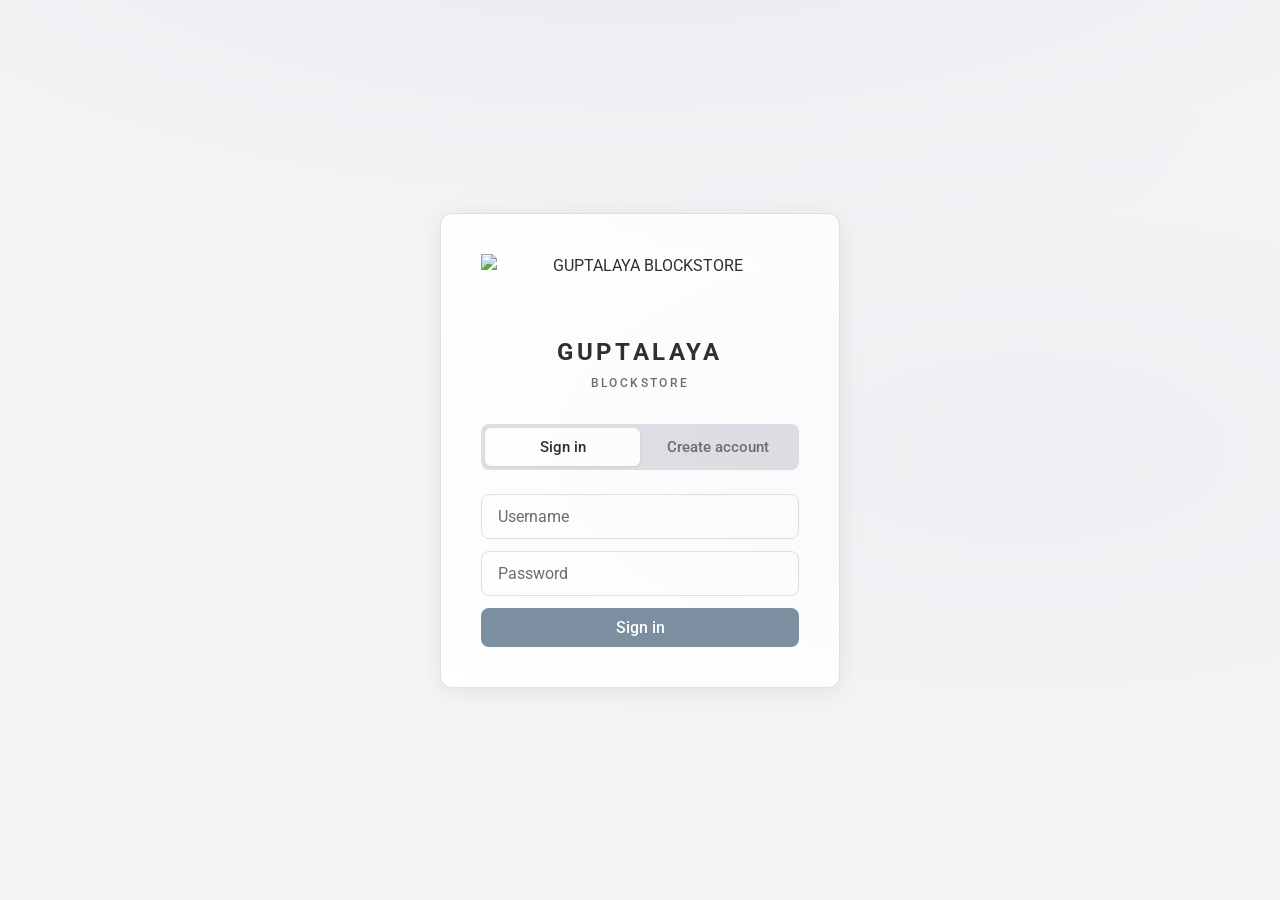
==== frontend/index.html @ d7b65a3e "Added frontend UI, logging system, AI module updates and backend integration" ====
<!DOCTYPE html>
<html lang="en">
<head>
  <meta charset="UTF-8">
  <meta name="viewport" content="width=device-width, initial-scale=1.0">
  <title>GUPTALAYA | BLOCKSTORE</title>
  <link rel="icon" type="image/png" href="assets/guptalaya-logo.png">
  <link rel="stylesheet" href="style.css">
  <link rel="preconnect" href="https://fonts.googleapis.com">
  <link rel="preconnect" href="https://fonts.gstatic.com" crossorigin>
  <link href="https://fonts.googleapis.com/css2?family=Roboto:wght@400;500;600;700&display=swap" rel="stylesheet">
</head>
<body>
  <div class="app">
    <!-- Login / Register Screen -->
    <div id="authScreen" class="auth-screen">
      <div class="auth-container">
        <div class="auth-brand">
          <img src="assets/guptalaya-logo.png" alt="GUPTALAYA BLOCKSTORE" class="auth-logo-img">
          <h1>GUPTALAYA</h1>
          <p class="auth-tagline">BLOCKSTORE</p>
        </div>
        <div class="auth-tabs">
          <button class="auth-tab active" data-tab="login">Sign in</button>
          <button class="auth-tab" data-tab="register">Create account</button>
        </div>
        <form id="loginForm" class="auth-form">
          <input type="text" id="loginUsername" placeholder="Username" required autocomplete="username">
          <input type="password" id="loginPassword" placeholder="Password" required autocomplete="current-password">
          <p id="authError" class="auth-error hidden"></p>
          <button type="submit" class="btn btn-primary btn-block">Sign in</button>
        </form>
        <form id="registerForm" class="auth-form hidden">
          <input type="text" id="registerUsername" placeholder="Username" required minlength="3" autocomplete="username">
          <input type="password" id="registerPassword" placeholder="Password" required minlength="6" autocomplete="new-password">
          <p id="authErrorReg" class="auth-error hidden"></p>
          <button type="submit" class="btn btn-primary btn-block">Create account</button>
        </form>
      </div>
      <div class="auth-bg"></div>
    </div>

    <!-- Main App (after login) -->
    <div id="appScreen" class="app-screen hidden">
      <header class="header">
        <div class="logo">
          <img src="assets/guptalaya-logo.png" alt="GUPTALAYA" class="logo-img">
          <div class="logo-text">
            <h1>GUPTALAYA</h1>
            <span class="logo-tagline">BLOCKSTORE</span>
          </div>
          <span class="health-badge" id="healthBadge" title="Checking...">
            <span class="health-dot"></span>
            <span class="health-text">Checking</span>
          </span>
        </div>
        <nav class="nav">
          <button class="nav-btn active" data-view="home">Home</button>
          <button class="nav-btn" data-view="upload">Upload</button>
          <button class="nav-btn" data-view="files">My Files</button>
          <div class="user-menu-wrap">
            <button type="button" class="user-trigger" id="userTrigger" title="Account">
              <span class="user-trigger-name" id="userBadge"></span>
              <span class="user-trigger-chevron">▼</span>
            </button>
            <div class="user-panel hidden" id="userPanel">
              <div class="user-panel-header">
                <h4>Account</h4>
              </div>
              <div class="user-panel-details">
                <p><strong>Username:</strong> <span id="userDetailName"></span></p>
                <p><strong>Member since:</strong> <span id="userDetailJoined"></span></p>
              </div>
              <div class="user-panel-section">
                <h5>Activity</h5>
                <p class="user-activity"><span id="userLastActive">—</span></p>
              </div>
              <div class="user-panel-actions">
                <button type="button" class="btn btn-secondary btn-sm btn-block" id="helpBtn">Help</button>
                <button type="button" class="btn btn-ghost btn-sm btn-block" id="logoutBtn">Logout</button>
              </div>
            </div>
          </div>
        </nav>
      </header>

      <main class="main">
        <section id="view-home" class="view active">
          <div class="hero">
            <h2>Your files, encrypted & secure</h2>
            <p>AI-powered risk analysis for every upload. Store and retrieve files with confidence.</p>
          </div>
          <div class="quick-actions">
            <a href="#" class="card" data-view="upload">
              <span class="card-icon">↑</span>
              <h3>Upload</h3>
              <p>Encrypt and store files in the cloud</p>
            </a>
            <a href="#" class="card" data-view="files">
              <span class="card-icon">◇</span>
              <h3>My Files</h3>
              <p>View and download your files</p>
            </a>
          </div>
          <div class="recent-files">
            <h3>Recent uploads</h3>
            <div id="recentFilesList" class="file-list"></div>
          </div>
        </section>

        <section id="view-upload" class="view">
          <div class="panel">
            <h2>Upload File</h2>
            <p class="subtitle">Files are encrypted and analyzed by AI for risk detection.</p>
            <div class="upload-zone" id="uploadZone">
              <input type="file" id="fileInput" hidden>
              <span class="upload-icon">📁</span>
              <p>Drop a file here or <button type="button" class="link-btn" onclick="document.getElementById('fileInput').click()">browse</button></p>
            </div>
            <button class="btn btn-primary" id="uploadBtn" disabled>Upload</button>
            <div id="uploadResult" class="result-box hidden"></div>
          </div>
        </section>

        <section id="view-files" class="view">
          <div class="panel">
            <h2>My Files</h2>
            <p class="subtitle">Your uploaded files. Click Download to retrieve.</p>
            <div id="filesList" class="file-list detailed"></div>
            <div id="noFiles" class="empty-state hidden">
              <p>No files yet. <a href="#" class="link-btn" data-view="upload">Upload your first file</a></p>
            </div>
          </div>
        </section>
      </main>

      <footer class="footer">
        <p>GUPTALAYA BLOCKSTORE · Encrypted · AI Risk Analysis</p>
      </footer>
    </div>
  </div>

  <script src="app.js"></script>
</body>
</html>
---- frontend/style.css ----
/* GUPTALAYA BLOCKSTORE - Light Theme */
:root {
  --bg: #f5f5f7;
  --bg-elevated: #ffffff;
  --bg-card: #ffffff;
  --border: #e0e0e5;
  --text: #2d2d2d;
  --text-muted: #6b6b73;
  --accent: #7b8fa1;
  --accent-hover: #6b7f91;
  --accent-light: #8fa3b5;
  --text-bright: #2d2d2d;
  --success: #2d8a4e;
  --danger: #c53929;
  --radius: 12px;
  --radius-sm: 8px;
  --font-sans: "Roboto", system-ui, sans-serif;
}

* {
  box-sizing: border-box;
}

body {
  margin: 0;
  font-family: var(--font-sans);
  background: var(--bg);
  color: var(--text);
  min-height: 100vh;
  line-height: 1.5;
}

.app {
  min-height: 100vh;
}

/* --- Auth Screen --- */
.auth-screen {
  min-height: 100vh;
  display: flex;
  align-items: center;
  justify-content: center;
  padding: 24px;
  position: relative;
  overflow: hidden;
}

.auth-bg {
  position: absolute;
  inset: 0;
  background: radial-gradient(ellipse 80% 50% at 50% -20%, rgba(123, 143, 161, 0.12), transparent),
    radial-gradient(ellipse 60% 40% at 80% 50%, rgba(123, 143, 161, 0.06), transparent);
  pointer-events: none;
}

.auth-container {
  position: relative;
  background: var(--bg-elevated);
  border: 1px solid var(--border);
  border-radius: var(--radius);
  padding: 40px;
  width: 100%;
  max-width: 400px;
  box-shadow: 0 4px 24px rgba(0, 0, 0, 0.08);
}

.auth-brand {
  text-align: center;
  margin-bottom: 32px;
}

.auth-logo-img {
  display: block;
  height: 64px;
  width: auto;
  margin: 0 auto 16px;
  object-fit: contain;
}

.auth-brand h1 {
  font-family: var(--font-sans);
  font-size: 1.5rem;
  font-weight: 700;
  letter-spacing: 0.15em;
  text-transform: uppercase;
  color: var(--text);
  margin: 0;
}

.auth-tagline {
  font-family: var(--font-sans);
  font-size: 0.75rem;
  font-weight: 500;
  letter-spacing: 0.2em;
  text-transform: uppercase;
  color: var(--text-muted);
  margin: 4px 0 0;
}

.auth-tabs {
  display: flex;
  gap: 0;
  margin-bottom: 24px;
  background: var(--border);
  border-radius: var(--radius-sm);
  padding: 4px;
}

.auth-tab {
  flex: 1;
  padding: 10px 16px;
  border: none;
  background: transparent;
  color: var(--text-muted);
  font-family: inherit;
  font-size: 0.95rem;
  font-weight: 500;
  cursor: pointer;
  border-radius: 6px;
  transition: all 0.2s;
}

.auth-tab:hover {
  color: var(--text);
}

.auth-tab.active {
  background: var(--bg-elevated);
  color: var(--text);
  box-shadow: 0 1px 3px rgba(0, 0, 0, 0.06);
}

.auth-form input {
  width: 100%;
  padding: 12px 16px;
  margin-bottom: 12px;
  background: var(--bg-elevated);
  border: 1px solid var(--border);
  border-radius: var(--radius-sm);
  color: var(--text);
  font-family: inherit;
  font-size: 1rem;
}

.auth-form input::placeholder {
  color: var(--text-muted);
}

.auth-form input:focus {
  outline: none;
  border-color: var(--accent-outline);
}

.auth-error {
  color: var(--danger);
  font-size: 0.875rem;
  margin: 0 0 12px;
}

/* --- Buttons --- */
.btn {
  padding: 10px 20px;
  border: none;
  border-radius: var(--radius-sm);
  font-family: inherit;
  font-size: 1rem;
  font-weight: 500;
  cursor: pointer;
  transition: all 0.2s;
}

.btn-primary {
  background: var(--accent);
  color: #fff;
}

.btn-primary:hover:not(:disabled) {
  background: var(--accent-hover);
}

.btn-primary:disabled {
  opacity: 0.5;
  cursor: not-allowed;
}

.btn-secondary {
  background: var(--bg-elevated);
  color: var(--text);
  border: 1px solid var(--border);
}

.btn-secondary:hover:not(:disabled) {
  background: var(--border);
}

.btn-ghost {
  background: transparent;
  color: var(--text-muted);
}

.btn-ghost:hover {
  color: var(--text);
}

.btn-sm {
  padding: 6px 12px;
  font-size: 0.875rem;
}

.btn-block {
  width: 100%;
}

/* --- App Screen --- */
.hidden {
  display: none !important;
}

.app-screen {
  min-height: 100vh;
  display: flex;
  flex-direction: column;
}

.header {
  display: flex;
  align-items: center;
  justify-content: space-between;
  padding: 16px 24px;
  background: var(--bg-elevated);
  border-bottom: 1px solid var(--border);
  box-shadow: 0 1px 0 rgba(0, 0, 0, 0.05);
}

.logo {
  display: flex;
  align-items: center;
  gap: 12px;
}

.logo-img {
  height: 36px;
  width: auto;
  object-fit: contain;
}

.logo-text {
  display: flex;
  flex-direction: column;
  gap: 0;
}

.logo-text h1 {
  font-family: var(--font-sans);
  font-size: 1.1rem;
  font-weight: 700;
  letter-spacing: 0.1em;
  text-transform: uppercase;
  color: var(--text);
  margin: 0;
  line-height: 1.2;
}

.logo-tagline {
  font-size: 0.7rem;
  font-weight: 500;
  letter-spacing: 0.15em;
  text-transform: uppercase;
  color: var(--text-muted);
}

.health-badge {
  display: flex;
  align-items: center;
  gap: 6px;
  padding: 4px 10px;
  background: var(--bg);
  border: 1px solid var(--border);
  border-radius: 20px;
  font-size: 0.8rem;
  margin-left: 12px;
}

.health-badge .health-dot {
  width: 6px;
  height: 6px;
  border-radius: 50%;
  background: var(--text-muted);
}

.health-badge .health-text {
  color: var(--text-muted);
}

.health-badge.up .health-dot {
  background: var(--success);
}

.health-badge.down .health-dot {
  background: var(--danger);
}

.nav {
  display: flex;
  align-items: center;
  gap: 16px;
}

.nav-btn {
  padding: 8px 16px;
  background: transparent;
  border: none;
  color: var(--text-muted);
  font-family: inherit;
  font-size: 0.95rem;
  font-weight: 500;
  cursor: pointer;
  border-radius: var(--radius-sm);
  transition: all 0.2s;
}

.nav-btn:hover {
  color: var(--text);
}

.nav-btn.active {
  background: var(--bg);
  color: var(--text);
}

.user-menu-wrap {
  position: relative;
}

.user-trigger {
  display: flex;
  align-items: center;
  gap: 6px;
  padding: 6px 12px;
  background: var(--bg);
  border: 1px solid var(--border);
  border-radius: var(--radius-sm);
  font-family: inherit;
  font-size: 0.875rem;
  font-weight: 500;
  color: var(--text);
  cursor: pointer;
  transition: all 0.2s;
}

.user-trigger:hover {
  border-color: var(--accent);
  background: var(--bg-elevated);
}

.user-trigger-name {
  max-width: 120px;
  overflow: hidden;
  text-overflow: ellipsis;
  white-space: nowrap;
}

.user-trigger-chevron {
  font-size: 0.6rem;
  color: var(--text-muted);
  transition: transform 0.2s;
}

.user-menu-wrap.open .user-trigger-chevron {
  transform: rotate(180deg);
}

.user-panel {
  position: absolute;
  top: calc(100% + 8px);
  right: 0;
  min-width: 260px;
  background: var(--bg-elevated);
  border: 1px solid var(--border);
  border-radius: var(--radius);
  box-shadow: 0 8px 24px rgba(0, 0, 0, 0.12);
  z-index: 100;
  overflow: hidden;
}

.user-panel-header {
  padding: 12px 16px;
  border-bottom: 1px solid var(--border);
}

.user-panel-header h4 {
  margin: 0;
  font-size: 0.9rem;
  font-weight: 600;
}

.user-panel-details {
  padding: 12px 16px;
  border-bottom: 1px solid var(--border);
}

.user-panel-details p {
  margin: 0 0 6px;
  font-size: 0.85rem;
  color: var(--text-muted);
}

.user-panel-details p:last-child {
  margin-bottom: 0;
}

.user-panel-section {
  padding: 12px 16px;
  border-bottom: 1px solid var(--border);
}

.user-panel-section h5 {
  margin: 0 0 8px;
  font-size: 0.8rem;
  font-weight: 600;
  text-transform: uppercase;
  letter-spacing: 0.05em;
  color: var(--text-muted);
}

.user-activity {
  margin: 0;
  font-size: 0.85rem;
  color: var(--text);
}

.user-panel-actions {
  padding: 12px 16px;
  display: flex;
  flex-direction: column;
  gap: 8px;
}

/* --- Main --- */
.main {
  flex: 1;
  padding: 32px 24px;
  max-width: 900px;
  margin: 0 auto;
  width: 100%;
}

.view {
  display: none;
}

.view.active {
  display: block;
}

.hero {
  text-align: center;
  margin-bottom: 40px;
}

.hero h2 {
  font-family: var(--font-sans);
  font-size: 1.75rem;
  font-weight: 700;
  letter-spacing: 0.02em;
  margin: 0 0 12px;
}

.hero p {
  color: var(--text-muted);
  margin: 0;
}

.quick-actions {
  display: grid;
  grid-template-columns: repeat(auto-fit, minmax(200px, 1fr));
  gap: 20px;
  margin-bottom: 40px;
}

.card {
  display: block;
  padding: 24px;
  background: var(--bg-elevated);
  border: 1px solid var(--border);
  border-radius: var(--radius);
  text-decoration: none;
  color: inherit;
  transition: all 0.2s;
  box-shadow: 0 1px 3px rgba(0, 0, 0, 0.04);
}

.card:hover {
  border-color: var(--accent);
  transform: translateY(-2px);
}

.card-icon {
  display: block;
  font-size: 2rem;
  margin-bottom: 12px;
  color: var(--accent-light);
}

.card h3 {
  font-size: 1.1rem;
  margin: 0 0 8px;
}

.card p {
  color: var(--text-muted);
  font-size: 0.9rem;
  margin: 0;
}

/* --- File List --- */
.recent-files h3,
.panel h2 {
  font-size: 1.1rem;
  margin: 0 0 16px;
}

.subtitle {
  color: var(--text-muted);
  font-size: 0.95rem;
  margin: 0 0 20px;
}

.file-list {
  display: flex;
  flex-direction: column;
  gap: 12px;
}

.file-list.detailed {
  gap: 16px;
}

.file-item {
  display: flex;
  align-items: center;
  gap: 12px;
  padding: 12px 16px;
  background: var(--bg-elevated);
  border: 1px solid var(--border);
  border-radius: var(--radius-sm);
  flex-wrap: wrap;
}

.file-item .file-name {
  flex: 1;
  min-width: 0;
}

.file-item .file-date {
  color: var(--text-muted);
  font-size: 0.85rem;
}

.file-card {
  background: var(--bg-elevated);
  border: 1px solid var(--border);
  border-radius: var(--radius);
  overflow: hidden;
  box-shadow: 0 1px 3px rgba(0, 0, 0, 0.04);
}

.file-card-header {
  display: flex;
  align-items: center;
  justify-content: space-between;
  padding: 16px;
  gap: 12px;
}

.file-card-body {
  padding: 0 16px 16px;
}

.file-card-body p {
  color: var(--text-muted);
  font-size: 0.9rem;
  margin: 0 0 12px;
}

.file-card-actions {
  display: flex;
  gap: 8px;
}

.risk-badge {
  padding: 4px 10px;
  border-radius: 20px;
  font-size: 0.8rem;
  font-weight: 600;
}

.risk-low {
  background: rgba(45, 138, 78, 0.15);
  color: var(--success);
}

.risk-high {
  background: rgba(197, 57, 41, 0.15);
  color: var(--danger);
}

.empty-hint {
  color: var(--text-muted);
  font-size: 0.95rem;
}

/* --- Upload --- */
.panel {
  max-width: 500px;
}

.upload-zone {
  border: 2px dashed var(--border);
  border-radius: var(--radius);
  padding: 40px;
  text-align: center;
  margin-bottom: 20px;
  transition: all 0.2s;
  background: var(--bg);
}

.upload-zone:hover,
.upload-zone.drag-over {
  border-color: var(--accent);
  background: rgba(123, 143, 161, 0.08);
}

.upload-zone.has-file {
  border-color: var(--success);
  background: rgba(45, 138, 78, 0.08);
}

.upload-icon {
  display: block;
  font-size: 3rem;
  margin-bottom: 12px;
}

.upload-zone p {
  color: var(--text-muted);
  margin: 0;
}

.link-btn {
  background: none;
  border: none;
  color: var(--accent-light);
  font-family: inherit;
  font-size: inherit;
  cursor: pointer;
  text-decoration: underline;
}

.link-btn:hover {
  color: var(--accent-hover);
}

/* --- Result Box --- */
.result-box {
  margin-top: 20px;
  padding: 20px;
  border-radius: var(--radius-sm);
}

.result-success {
  background: rgba(45, 138, 78, 0.1);
  border: 1px solid rgba(45, 138, 78, 0.25);
  border-radius: var(--radius-sm);
}

.result-success h4 {
  margin: 0 0 12px;
  color: var(--success);
}

.result-success p {
  margin: 0 0 8px;
  font-size: 0.95rem;
}

.result-success .hint {
  color: var(--text-muted);
  font-size: 0.85rem;
  margin-top: 12px;
}

.result-error {
  background: rgba(197, 57, 41, 0.1);
  border: 1px solid rgba(197, 57, 41, 0.25);
  border-radius: var(--radius-sm);
}

.result-error h4 {
  margin: 0 0 8px;
  color: var(--danger);
}

.result-error p {
  margin: 0;
  font-size: 0.95rem;
}

/* --- Empty State --- */
.empty-state {
  text-align: center;
  padding: 48px 24px;
  color: var(--text-muted);
}

.empty-state p {
  margin: 0;
}

/* --- Footer --- */
.footer {
  padding: 16px 24px;
  text-align: center;
  color: var(--text-muted);
  font-size: 0.85rem;
  border-top: 1px solid var(--border);
  background: var(--bg-elevated);
}
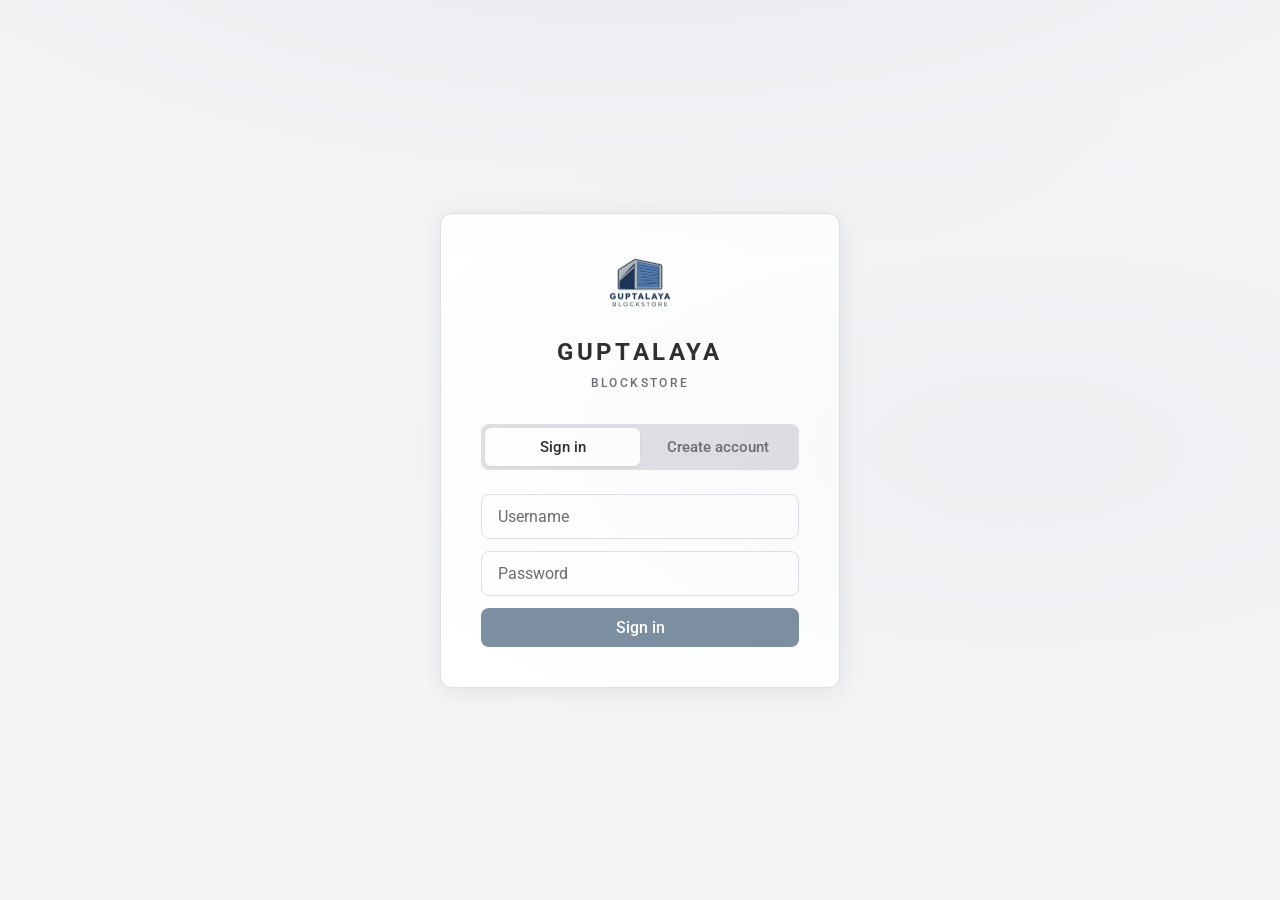
==== commit 4b10cbb0: "removed the not working functions" ====
--- a/frontend/index.html
+++ b/frontend/index.html
@@ -4,7 +4,7 @@
   <meta charset="UTF-8">
   <meta name="viewport" content="width=device-width, initial-scale=1.0">
   <title>GUPTALAYA | BLOCKSTORE</title>
-  <link rel="icon" type="image/png" href="assets/guptalaya-logo.png">
+  <link rel="icon" type="image/png" href="assets/logo.jpeg">
   <link rel="stylesheet" href="style.css">
   <link rel="preconnect" href="https://fonts.googleapis.com">
   <link rel="preconnect" href="https://fonts.gstatic.com" crossorigin>
@@ -16,7 +16,7 @@
     <div id="authScreen" class="auth-screen">
       <div class="auth-container">
         <div class="auth-brand">
-          <img src="assets/guptalaya-logo.png" alt="GUPTALAYA BLOCKSTORE" class="auth-logo-img">
+          <img src="assets/logo.jpeg" alt="GUPTALAYA BLOCKSTORE" class="auth-logo-img">
           <h1>GUPTALAYA</h1>
           <p class="auth-tagline">BLOCKSTORE</p>
         </div>
@@ -44,7 +44,7 @@
     <div id="appScreen" class="app-screen hidden">
       <header class="header">
         <div class="logo">
-          <img src="assets/guptalaya-logo.png" alt="GUPTALAYA" class="logo-img">
+          <img src="assets/logo.jpeg" alt="GUPTALAYA" class="logo-img">
           <div class="logo-text">
             <h1>GUPTALAYA</h1>
             <span class="logo-tagline">BLOCKSTORE</span>
